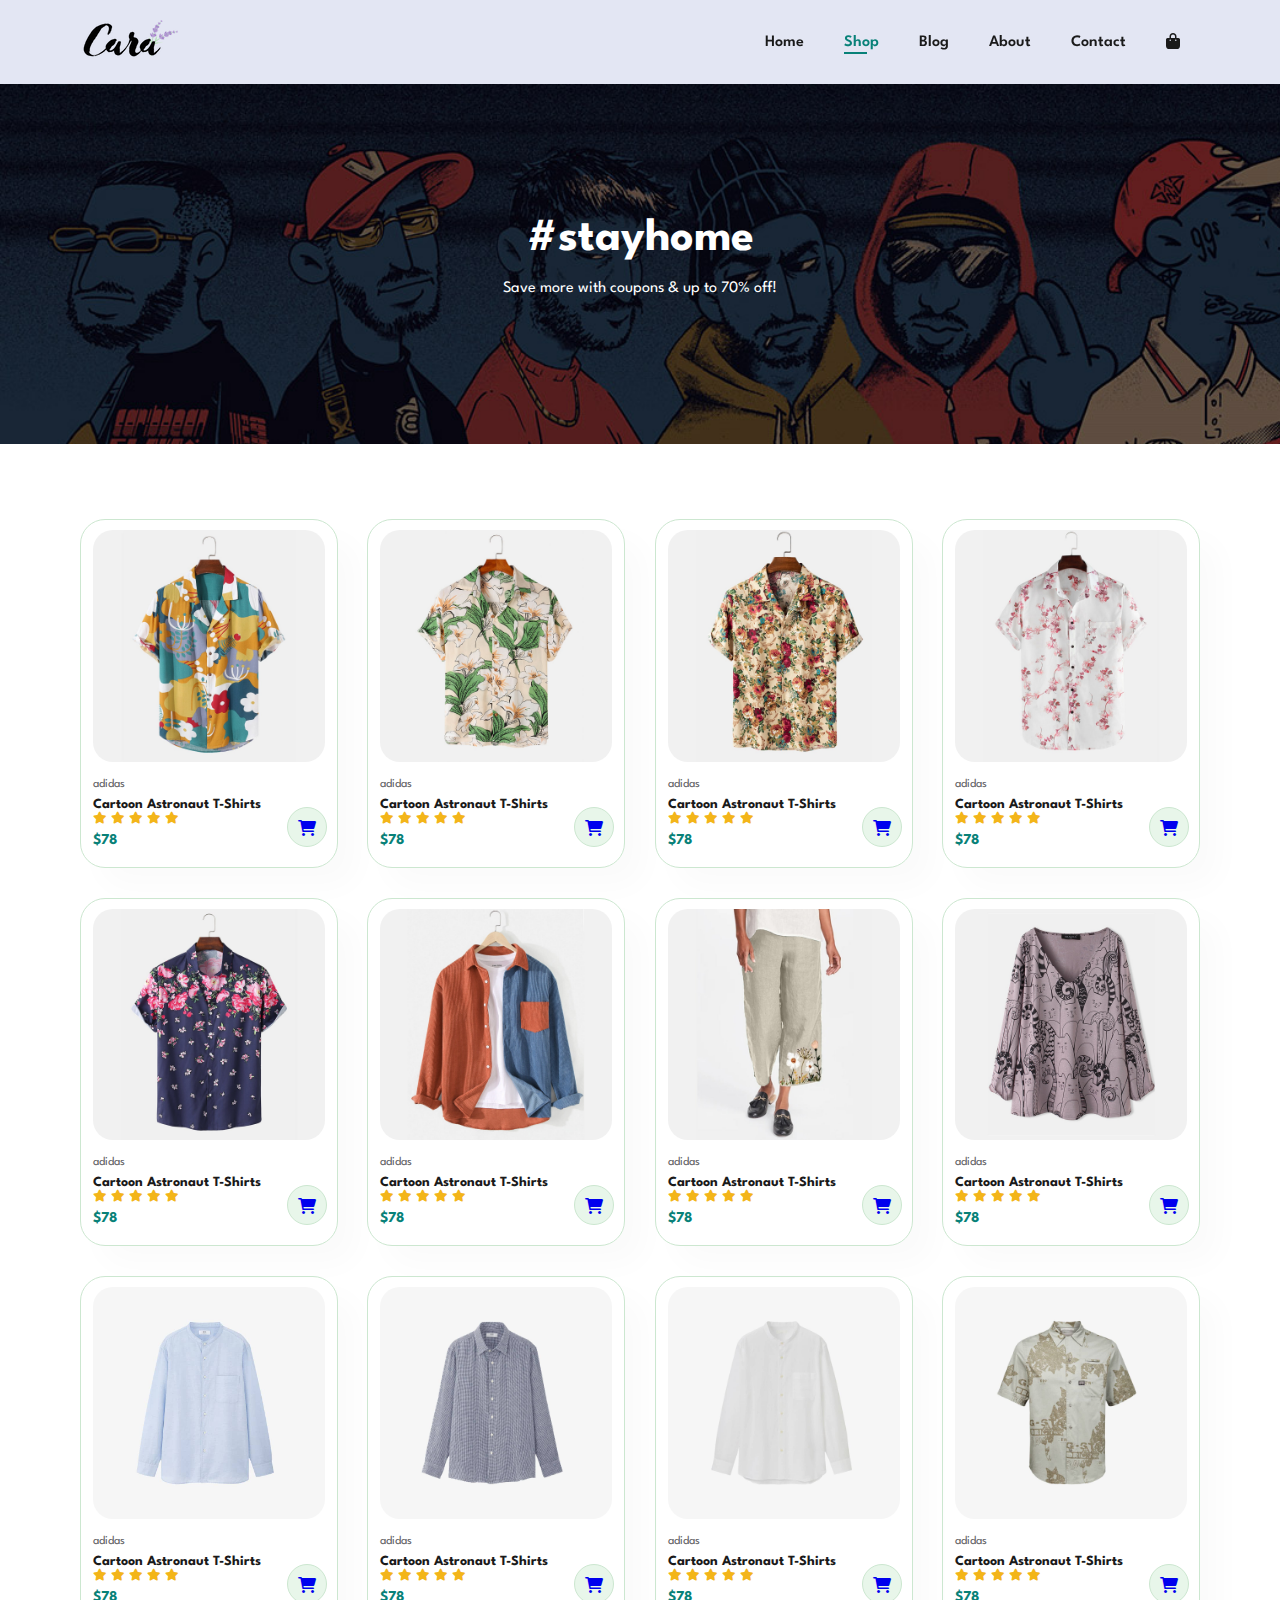
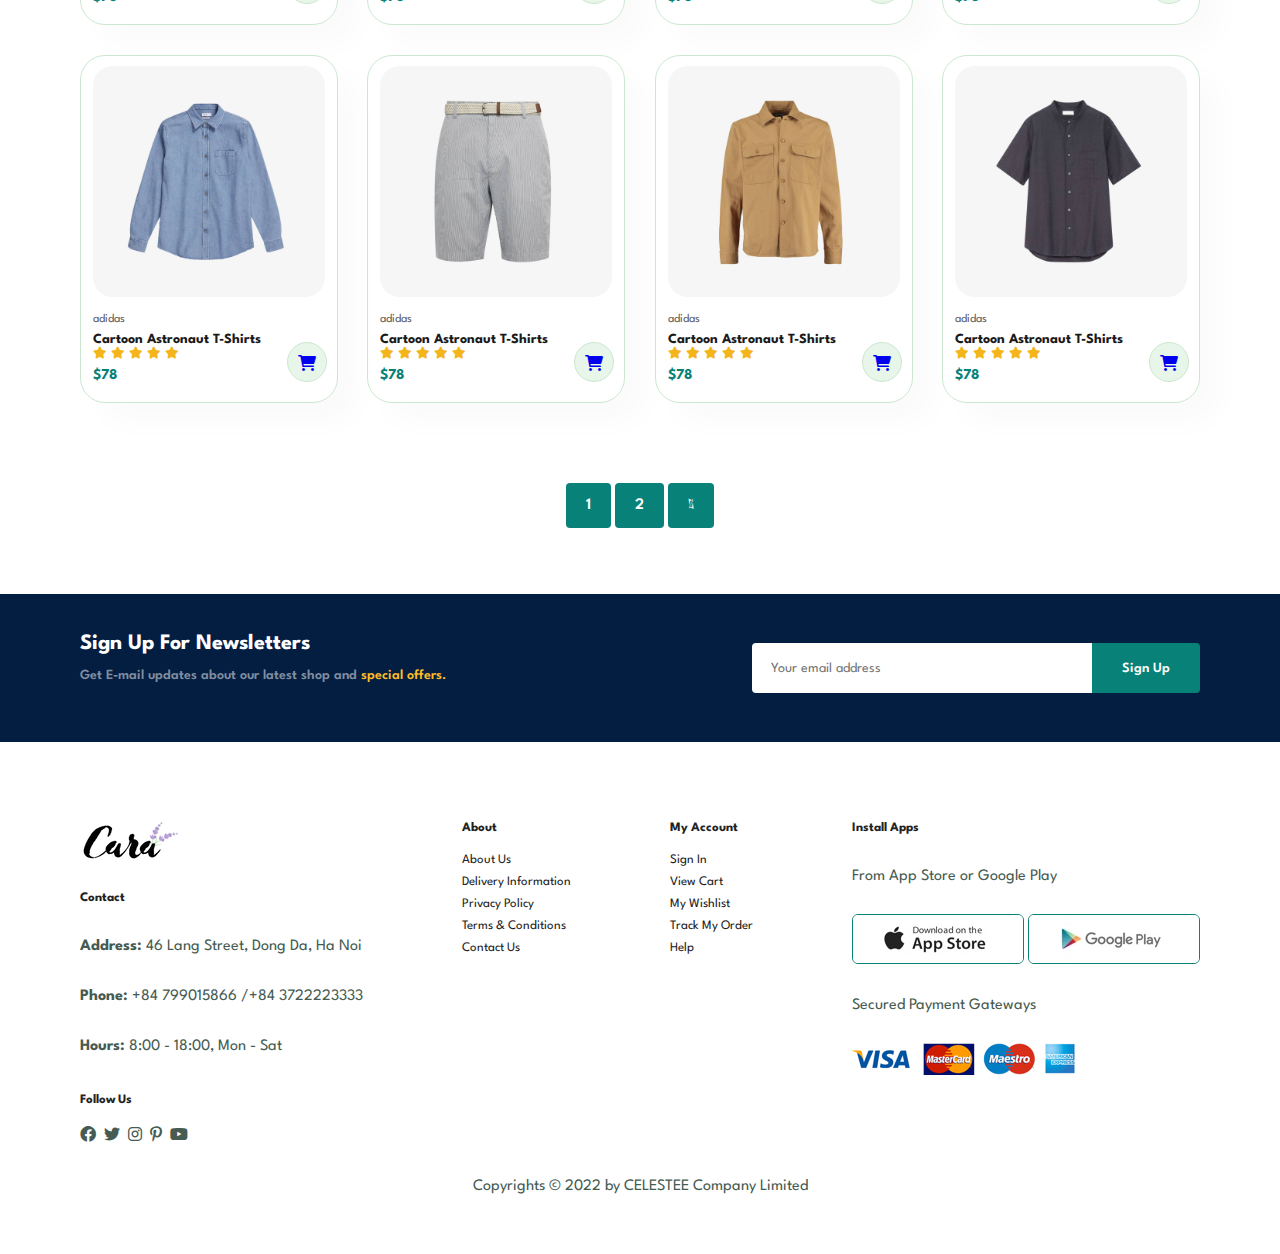
==== shop.html @ 80ef79e8 "shop" ====
<!DOCTYPE html>
<html lang="en">

    <head>
        <meta charset="UTF-8">
        <meta http-equiv="X-UA-Compatible" content="IE=edge">
        <meta name="viewport" content="width=device-width, initial-scale=1.0">
        <title>Tech2etc Ecommerce Tutorial</title>
        <link rel="stylesheet" href="fontawesome-free-6.1.1-web/css/all.min.css">
        <link rel="stylesheet" href="style.css">
        <link rel="stylesheet" href="shop.css">
    </head>

    <body>
        <section id="header">
            <a href="#"><img src="img/logo.png" class="logo" alt=""></a>

            <div>
                <ul id="navbar">
                    <li><a href="index.html">Home</a></li>
                    <li><a class="active" href="shop.html">Shop</a></li>
                    <li><a href="blog.html">Blog</a></li>
                    <li><a href="about.html">About</a></li>
                    <li><a href="contact.html">Contact</a></li>
                    <li id="lg-bag"><a href="cart.html"><i class="fa-solid fa-bag-shopping"></i></a></li>
                    <a href="#" id="close"><i class="fa-solid fa-xmark"></i></a>
                </ul>
            </div>
            <div id="mobile">
                <a href="cart.html"><i class="fa-solid fa-bag-shopping"></i></a>
                <i id="bar" class="fas fa-outdent"></i>
            </div>
        </section>

        <section id="page-header">
            
            <h2>#stayhome</h2>
            
            <p>Save more with coupons & up to 70% off! </p>
            
        </section>


        <section id="product1" class="section-p1">
            
            <div class="pro-container">
                <div class="pro" onclick="window.location.href='sproduct.html'">
                    <img src="img/products/f1.jpg" alt="">
                    <div class="des">
                        <span>adidas</span>
                        <h5>Cartoon Astronaut T-Shirts</h5>
                        <div class="star">
                            <i class="fas fa-star"></i>
                            <i class="fas fa-star"></i>
                            <i class="fas fa-star"></i>
                            <i class="fas fa-star"></i>
                            <i class="fas fa-star"></i>
                        </div>
                        <h4>$78</h4>
                    </div>
                    <a href="#"><i class="fa-solid fa-cart-shopping cart"></i></a>
                </div>

                <div class="pro">
                    <img src="img/products/f2.jpg" alt="">
                    <div class="des">
                        <span>adidas</span>
                        <h5>Cartoon Astronaut T-Shirts</h5>
                        <div class="star">
                            <i class="fas fa-star"></i>
                            <i class="fas fa-star"></i>
                            <i class="fas fa-star"></i>
                            <i class="fas fa-star"></i>
                            <i class="fas fa-star"></i>
                        </div>
                        <h4>$78</h4>
                    </div>
                    <a href="#"><i class="fa-solid fa-cart-shopping cart"></i></a>
                </div>

                <div class="pro">
                    <img src="img/products/f3.jpg" alt="">
                    <div class="des">
                        <span>adidas</span>
                        <h5>Cartoon Astronaut T-Shirts</h5>
                        <div class="star">
                            <i class="fas fa-star"></i>
                            <i class="fas fa-star"></i>
                            <i class="fas fa-star"></i>
                            <i class="fas fa-star"></i>
                            <i class="fas fa-star"></i>
                        </div>
                        <h4>$78</h4>
                    </div>
                    <a href="#"><i class="fa-solid fa-cart-shopping cart"></i></a>
                </div>

                <div class="pro">
                    <img src="img/products/f4.jpg" alt="">
                    <div class="des">
                        <span>adidas</span>
                        <h5>Cartoon Astronaut T-Shirts</h5>
                        <div class="star">
                            <i class="fas fa-star"></i>
                            <i class="fas fa-star"></i>
                            <i class="fas fa-star"></i>
                            <i class="fas fa-star"></i>
                            <i class="fas fa-star"></i>
                        </div>
                        <h4>$78</h4>
                    </div>
                    <a href="#"><i class="fa-solid fa-cart-shopping cart"></i></a>
                </div>

                <div class="pro">
                    <img src="img/products/f5.jpg" alt="">
                    <div class="des">
                        <span>adidas</span>
                        <h5>Cartoon Astronaut T-Shirts</h5>
                        <div class="star">
                            <i class="fas fa-star"></i>
                            <i class="fas fa-star"></i>
                            <i class="fas fa-star"></i>
                            <i class="fas fa-star"></i>
                            <i class="fas fa-star"></i>
                        </div>
                        <h4>$78</h4>
                    </div>
                    <a href="#"><i class="fa-solid fa-cart-shopping cart"></i></a>
                </div>

                <div class="pro">
                    <img src="img/products/f6.jpg" alt="">
                    <div class="des">
                        <span>adidas</span>
                        <h5>Cartoon Astronaut T-Shirts</h5>
                        <div class="star">
                            <i class="fas fa-star"></i>
                            <i class="fas fa-star"></i>
                            <i class="fas fa-star"></i>
                            <i class="fas fa-star"></i>
                            <i class="fas fa-star"></i>
                        </div>
                        <h4>$78</h4>
                    </div>
                    <a href="#"><i class="fa-solid fa-cart-shopping cart"></i></a>
                </div>

                <div class="pro">
                    <img src="img/products/f7.jpg" alt="">
                    <div class="des">
                        <span>adidas</span>
                        <h5>Cartoon Astronaut T-Shirts</h5>
                        <div class="star">
                            <i class="fas fa-star"></i>
                            <i class="fas fa-star"></i>
                            <i class="fas fa-star"></i>
                            <i class="fas fa-star"></i>
                            <i class="fas fa-star"></i>
                        </div>
                        <h4>$78</h4>
                    </div>
                    <a href="#"><i class="fa-solid fa-cart-shopping cart"></i></a>
                </div>

                <div class="pro">
                    <img src="img/products/f8.jpg" alt="">
                    <div class="des">
                        <span>adidas</span>
                        <h5>Cartoon Astronaut T-Shirts</h5>
                        <div class="star">
                            <i class="fas fa-star"></i>
                            <i class="fas fa-star"></i>
                            <i class="fas fa-star"></i>
                            <i class="fas fa-star"></i>
                            <i class="fas fa-star"></i>
                        </div>
                        <h4>$78</h4>
                    </div>
                    <a href="#"><i class="fa-solid fa-cart-shopping cart"></i></a>
                </div>
            
                <div class="pro">
                    <img src="img/products/n1.jpg" alt="">
                    <div class="des">
                        <span>adidas</span>
                        <h5>Cartoon Astronaut T-Shirts</h5>
                        <div class="star">
                            <i class="fas fa-star"></i>
                            <i class="fas fa-star"></i>
                            <i class="fas fa-star"></i>
                            <i class="fas fa-star"></i>
                            <i class="fas fa-star"></i>
                        </div>
                        <h4>$78</h4>
                    </div>
                    <a href="#"><i class="fa-solid fa-cart-shopping cart"></i></a>
                </div>

                <div class="pro">
                    <img src="img/products/n2.jpg" alt="">
                    <div class="des">
                        <span>adidas</span>
                        <h5>Cartoon Astronaut T-Shirts</h5>
                        <div class="star">
                            <i class="fas fa-star"></i>
                            <i class="fas fa-star"></i>
                            <i class="fas fa-star"></i>
                            <i class="fas fa-star"></i>
                            <i class="fas fa-star"></i>
                        </div>
                        <h4>$78</h4>
                    </div>
                    <a href="#"><i class="fa-solid fa-cart-shopping cart"></i></a>
                </div>

                <div class="pro">
                    <img src="img/products/n3.jpg" alt="">
                    <div class="des">
                        <span>adidas</span>
                        <h5>Cartoon Astronaut T-Shirts</h5>
                        <div class="star">
                            <i class="fas fa-star"></i>
                            <i class="fas fa-star"></i>
                            <i class="fas fa-star"></i>
                            <i class="fas fa-star"></i>
                            <i class="fas fa-star"></i>
                        </div>
                        <h4>$78</h4>
                    </div>
                    <a href="#"><i class="fa-solid fa-cart-shopping cart"></i></a>
                </div>

                <div class="pro">
                    <img src="img/products/n4.jpg" alt="">
                    <div class="des">
                        <span>adidas</span>
                        <h5>Cartoon Astronaut T-Shirts</h5>
                        <div class="star">
                            <i class="fas fa-star"></i>
                            <i class="fas fa-star"></i>
                            <i class="fas fa-star"></i>
                            <i class="fas fa-star"></i>
                            <i class="fas fa-star"></i>
                        </div>
                        <h4>$78</h4>
                    </div>
                    <a href="#"><i class="fa-solid fa-cart-shopping cart"></i></a>
                </div>

                <div class="pro">
                    <img src="img/products/n5.jpg" alt="">
                    <div class="des">
                        <span>adidas</span>
                        <h5>Cartoon Astronaut T-Shirts</h5>
                        <div class="star">
                            <i class="fas fa-star"></i>
                            <i class="fas fa-star"></i>
                            <i class="fas fa-star"></i>
                            <i class="fas fa-star"></i>
                            <i class="fas fa-star"></i>
                        </div>
                        <h4>$78</h4>
                    </div>
                    <a href="#"><i class="fa-solid fa-cart-shopping cart"></i></a>
                </div>

                <div class="pro">
                    <img src="img/products/n6.jpg" alt="">
                    <div class="des">
                        <span>adidas</span>
                        <h5>Cartoon Astronaut T-Shirts</h5>
                        <div class="star">
                            <i class="fas fa-star"></i>
                            <i class="fas fa-star"></i>
                            <i class="fas fa-star"></i>
                            <i class="fas fa-star"></i>
                            <i class="fas fa-star"></i>
                        </div>
                        <h4>$78</h4>
                    </div>
                    <a href="#"><i class="fa-solid fa-cart-shopping cart"></i></a>
                </div>

                <div class="pro">
                    <img src="img/products/n7.jpg" alt="">
                    <div class="des">
                        <span>adidas</span>
                        <h5>Cartoon Astronaut T-Shirts</h5>
                        <div class="star">
                            <i class="fas fa-star"></i>
                            <i class="fas fa-star"></i>
                            <i class="fas fa-star"></i>
                            <i class="fas fa-star"></i>
                            <i class="fas fa-star"></i>
                        </div>
                        <h4>$78</h4>
                    </div>
                    <a href="#"><i class="fa-solid fa-cart-shopping cart"></i></a>
                </div>

                <div class="pro">
                    <img src="img/products/n8.jpg" alt="">
                    <div class="des">
                        <span>adidas</span>
                        <h5>Cartoon Astronaut T-Shirts</h5>
                        <div class="star">
                            <i class="fas fa-star"></i>
                            <i class="fas fa-star"></i>
                            <i class="fas fa-star"></i>
                            <i class="fas fa-star"></i>
                            <i class="fas fa-star"></i>
                        </div>
                        <h4>$78</h4>
                    </div>
                    <a href="#"><i class="fa-solid fa-cart-shopping cart"></i></a>
                </div>
            </div>
        </section>

        <section id="panigation" class="section-p1">
            <a href="#">1</a>
            <a href="#">2</a>
            <a href="#"><i class="fal fa-long-arrow-alt-right"></i></a>
        </section>

        <section id="newsletter" class="section-p1 section-m1">
            <div class="newstext">
                <h4>Sign Up For Newsletters</h4>
                <p>Get E-mail updates about our latest shop and <span>special offers.</span></p>
            </div>
            <div class="form">
                <input type="text" placeholder="Your email address">
                <button class="normal">Sign Up</button>
            </div>
        </section>
        
        <footer class="section-p1">
            <div class="col">
                <img class="logo" src="img/logo.png" alt="">
                <h4>Contact</h4>
                <p><strong>Address: </strong>46 Lang Street, Dong Da, Ha Noi</p>
                <p><strong>Phone: </strong>+84 799015866 /+84 3722223333</p>
                <p><strong>Hours: </strong>8:00 - 18:00, Mon - Sat</p>
                <div class="follow">
                    <h4>Follow Us</h4>
                    <div class="icon">
                        <i class="fab fa-facebook"></i>
                        <i class="fab fa-twitter"></i>
                        <i class="fab fa-instagram"></i>
                        <i class="fab fa-pinterest-p"></i>
                        <i class="fab fa-youtube"></i>
                    </div>
                </div>
            </div>

            <div class="col">
                <h4>About</h4>
                <a href="#">About Us</a>
                <a href="#">Delivery Information</a>
                <a href="#">Privacy Policy</a>
                <a href="#">Terms & Conditions</a>
                <a href="#">Contact Us</a>
            </div>

            <div class="col">
                <h4>My Account</h4>
                <a href="#">Sign In</a>
                <a href="#">View Cart</a>
                <a href="#">My Wishlist</a>
                <a href="#">Track My Order</a>
                <a href="#">Help</a>
            </div>

            <div class="col install">
                <h4>Install Apps</h4>
                <p>From App Store or Google Play</p>
                <div class="row">
                    <img src="img/pay/app.jpg" alt="">
                    <img src="img/pay/play.jpg" alt="">
                </div>
                <p>Secured Payment Gateways </p>
                <img src="img/pay/pay.png" alt="">
            </div>

            <div class="copyright">
                <p>Copyrights © 2022 by CELESTEE Company Limited</p>
            </div>
        </footer>
        
        
        <script src="script.js"></script>
    </body>

</html>
---- style.css ----
@import url("https://fonts.googleapis.com/css2?family=Spartan:wght@100;200;300;400;500;600;700;800;900&display=swap");
* {
  margin: 0;
  padding: 0;
  box-sizing: border-box;
  font-family: "Spartan", sans-serif;
}

html {
  scroll-behavior: smooth;
}

/* Global Styles */

h1 {
  font-size: 50px;
  line-height: 64px;
  color: #222;
}

h2 {
  font-size: 46px;
  line-height: 54px;
  color: #222;
}

h4 {
  font-size: 20px;
  color: #222;
}

h6 {
  font-weight: 700;
  font-size: 12px;
}

p {
  font-size: 16px;
  color: #465b52;
  margin: 15px 0 20px 0;
}

.section-p1 {
  padding: 40px 80px;
}

.section-m1 {
  margin: 40px 0;
}

button.normal{
  font-size: 14px;
  font-weight: 600;
  padding: 15px 30px;
  color: #000;
  background-color: #fff;
  border-radius: 4px;
  cursor: pointer;
  border: none;
  outline: none;
  transition: 0.2s;
}

button.white{
  font-size: 13px;
  font-weight: 600;
  padding: 11px 18px;
  color: #fff;
  background-color: transparent;
  cursor: pointer;
  border: 1px solid #fff;
  outline: none;
  transition: 0.2s;
}

body {
  width: 100%;
}


#header{
  display: flex;
  align-items: center;
  justify-content: space-between;
  padding: 20px 80px;
  background: #E3E6F3;
  box-shadow: 0 5px 15px rgba(0, 0, 0, 0.06);
  z-index: 999;
  position: sticky;
  top: 0;
  left: 0;
}

#navbar{
  display: flex;
  align-items: center;
  justify-content: center;
}

#navbar li{
  list-style: none;
  padding: 0 20px;
  position: relative;
}

#navbar li a{
  text-decoration: none;
  font-size: 16px;
  font-weight: 600;
  color: #1a1a1a; 
  transition: 0.3s ease;
}

#navbar li a:hover,
#navbar li a.active {
  color: #088178;
}

#navbar li a.active::after,
#navbar li a:hover::after{
  content: "";
  width: 30%;
  height: 2px;
  background: #088178;
  position: absolute;
  bottom: -4px;
  left: 20px;
}

#mobile{
  display: none;
  align-items: center;
}

#close{
  display: none;
}
/* Home Page */
#hero{
  background-image: url("img/hero4.png");
  height: 90vh;
  width: 100%;
  background-size: cover;
  background-position: top 25% right 0;
  padding: 0 80px;
  display: flex;
  flex-direction: column;
  align-items: flex-start;
  justify-content: center;
}

#hero h4{
  padding-bottom: 15px;
}

#hero h1{
  color: #088178;
}

#hero button{
  background-image: url("img/button.png");
  background-color: transparent;
  color: #088178;
  border: 0;
  padding: 14px 80px 14px 65px;
  background-repeat: no-repeat;
  cursor: pointer;
  font-weight: 700;
  font-size: 15px;
}

#feature{
  display: flex;
  align-items: center;
  justify-content: space-between;
  flex-wrap: wrap;
}

#feature .fe-box{
  width: 180px;
  text-align: center;
  padding: 25px 15px;
  box-shadow: 20px 20px 34px rgba(0, 0, 0, 0.03);
  border: 1px solid #cce7d0;
  border-radius: 4px;
  margin: 15px 0;
}

#feature .fe-box:hover{
  box-shadow: 20px 20px 54px rgba(70, 62, 221, 0.1);
}

#feature .fe-box img{
  width: 100%;
  margin-bottom: 10px;
}

#feature .fe-box h6{
  display: inline-block;
  padding: 9px 8px 6px 8px;
  line-height: 1;
  border-radius: 4px;
  color: #088178;
  background-color: #fddde4;
}

#feature .fe-box:nth-child(2) h6{
  background-color: #cdebbc;
}

#feature .fe-box:nth-child(3) h6{
  background-color: #d1e8f2;
}

#feature .fe-box:nth-child(4) h6{
  background-color: #cdd4f8;
}

#feature .fe-box:nth-child(5) h6{
  background-color: #f6dbf6;
}

#feature .fe-box:nth-child(6) h6{
  background-color: #fff2e5;
}

#product1{
  text-align: center;
}

#product1 .pro-container{
  display: flex;
  justify-content: space-between;
  padding-top: 20px;
  flex-wrap: wrap;
}

#product1 .pro{
  width: 23%;
  min-width: 250px;
  padding: 10px 12px;
  border: 1px solid #cce7d0;
  border-radius: 25px;
  cursor: pointer;
  box-shadow: 20px 20px 30px rgba(0, 0, 0, 0.02);
  margin: 15px 0;
  transition: 0.2s ease;
  position: relative; 
}

#product1 .pro:hover{
  box-shadow: 20px 20px 30px rgba(0, 0, 0, 0.06)
}

#product1 .pro img{
  width: 100%;
  border-radius: 20px;
}

#product1 .pro .des{
  text-align: start;
  padding: 10px 0;
}

#product1 .pro .des span{
  color: #606063;
  font-size: 12px;
}

#product1 .pro .des h5{
  padding-top: 7px;
  color: #1a1a1a;
  font-size: 14px;
}

#product1 .pro .des i{
  font-size: 12px;
  color: rgb(243, 181, 25);
}

#product1 .pro .des h4{
  padding-top: 7px;
  font-size: 15px;
  font-weight: 700;
  color: #088178;
}

#product1 .pro .cart{
  width: 40px;
  height: 40px;
  line-height: 40px;
  border-radius: 50px;
  background-color: #e8f6ea;
  border: 1px solid #cce7d0;
  position: absolute;
  bottom: 20px;
  right: 10px;
}

#banner{
  display: flex;
  flex-direction: column;
  justify-content: center;
  align-items: center;
  text-align: center;
  background-image: url("img/banner/b2.jpg");
  width: 100%;
  height: 40vh;
  background-size: cover;
  background-position: center;
}

#banner h2{
  color: #fff;
  font-size: 16px;
  padding: 10px 0;
}

#banner h2 span{
  color: #ef3636;
}

#banner button:hover{
  background: #088178;
  color: #fff;
}

#sm-banner{
  display: flex;
  justify-content: space-between;
  flex-wrap: wrap;
}

#sm-banner .banner-box{
  display: flex;
  flex-direction: column;
  justify-content: center;
  align-items: flex-start;
  background-image: url("img/banner/b17.jpg");
  min-width: 580px;
  height: 50vh;
  background-size: cover;
  background-position: center;
  padding: 30px;
}

#sm-banner .banner-box2{
  background-image: url("img/banner/b10.jpg");
}

#sm-banner h4{
  color: #fff;
  font-size: 20px;
  font-weight: 300;
}

#sm-banner h2{
  color: #fff;
  font-size: 28px;
  font-weight: 800;
}

#sm-banner span{
  color: #fff;
  font-size: 14px;
  font-weight: 500;
  padding-bottom: 15px;
}

#sm-banner .banner-box:hover button{
  background: #088178;
  border: 1px solid #088178;
}

#banner3{
  display: flex;
  justify-content: space-between;
  flex-wrap: wrap;
  padding: 0 80px;
}

#banner3 .banner-box{
  display: flex;
  flex-direction: column;
  justify-content: center;
  align-items: flex-start;
  background-image: url("img/banner/b7.jpg");
  min-width: 30%;
  height: 30vh;
  background-size: cover;
  background-position: center;
  padding: 20px;
  margin-bottom: 20px;
}

#banner3 .banner-box2{
  background-image: url("img/banner/b4.jpg");
}

#banner3 .banner-box3{
  background-image: url("img/banner/b18.jpg");
}

#banner3 h2{
  color: #fff;
  font-weight: 900;
  font-size: 22px;
}

#banner3 h3{
  color: #ec544e;
  font-weight: 800;
  font-size: 15px;
}

#newsletter{
  display: flex;
  justify-content: space-between;
  flex-wrap: wrap;
  align-items: center;
  background-image: url("img/banner/b14");
  background-repeat: no-repeat;
  background-position: 20% 30%;
  background-color: #041e42;
}

#newsletter h4{
  font-size: 22px;
  font-weight: 700;
  color: #fff;
}

#newsletter p{
  font-size: 14px;
  font-weight: 600;
  color: #818ea0;
}

#newsletter p span{
  color: #ffbd27;
}

#newsletter .form{
  display: flex;
  width: 40%;
}

#newsletter input{
  height: 3.125rem;
  padding: 0 1.25em;
  font-size: 14px;
  width: 100%;
  border: 1px solid transparent;
  border-radius: 4px;
  outline: none;
  border-top-right-radius: 0;
  border-bottom-right-radius: 0;
}

#newsletter button{
  background-color: #088178;
  color: #fff;
  white-space: nowrap;
  border-top-left-radius: 0;
  border-bottom-left-radius: 0;
}

footer{
  display: flex;
  flex-wrap: wrap;
  justify-content: space-between;
}

footer .col{
  display: flex;
  flex-direction: column;
  align-items: flex-start;
  margin-bottom: 20px;
}

footer .logo{
  margin-bottom: 30px;
}

footer h4{
  font-size: 14px;
  padding-bottom: 20px;
}

footer h4{
  font-size: 13px;
  margin-bottom: 0 0 8px 0;
}

footer a{
  font-size: 13px;
  text-decoration: none;
  color: #222;
  margin-bottom: 10px;
}

footer .follow{
  margin-top: 20px;
}

footer .follow i{
  color: #465b52;
  padding-right: 4px;
  cursor: pointer;
}

footer .install .row img{
  border: 1px solid #088178;
  border-radius: 6px;
}

footer .install img{
  margin: 10px 0 15px 0;
}

footer .follow i:hover,
footer a:hover{
  color: #088178;
}

footer .copyright{
  width: 100%;
  text-align: center;
}



/* Media query */
@media (max-width:799px) {
  .section-p1 {
    padding: 40px 40px;
  }
  #navbar {
    display: flex;
    flex-direction: column;
    align-items: flex-start;
    justify-content: flex-start;
    position: fixed;
    top: 0;
    right: -300px;
    height: 100vh;
    width: 300px;
    background-color: #E3E6F3;
    box-shadow: 0 40px 60px rgba(0, 0, 0, 0.1);
    padding: 80px 0 0 10px;
    transition: 0.3s;
  }

  #navbar.active{
    right: 0px;
  }

  #navbar li{
    margin-bottom: 25px;
  }

  #mobile{
    display: flex;
    align-items: center;
  }

  #mobile i{
    color: #1a1a1a;
    font-size: 24px;
    padding-left: 20px;
  }

  #close{
    display: initial;
    position: absolute;
    top: 30px;
    left: 30px;
    color: #222;
    font-size: 24px;
  }

  #lg-bag{
    display: none;
  }

  #hero {
    height: 70vh;
    padding: 0 80px;
    background-position: top 30% right 30%;
  }

  #feature {
    justify-content: center;
  }

  #feature .fe-box {
    margin: 15px 15px;
  }

  #product1 .pro-container {
    justify-content: center;
  }

  #product1 .pro {
    margin: 15px;
  }

  #banner {
    height: 20vh;
  }

  #sm-banner .banner-box {
    min-width: 100%;
    height: 30vh;
  }
  #banner3 {
    padding: 0 40px;
  }
  #banner3 .banner-box {
    width: 28%;
  }
  #newsletter .form {
    width: 70%;
  }
}

@media (max-width: 477px) {
  .section-p1 {
    padding: 20px;
  }
  #header {
    padding: 10px 30px;
  }
  h1 {
    font-size: 38px;
  }
  h2 {
    font-size: 32px;
  }
  #hero {
    padding: 0 20px;
    background-position: 55%;
  }
  #feature {
    justify-content: space-between;
  }
  #feature .fe-box {
    width: 155px;
    margin: 0 0 15px 0;
  }
  #product1 .pro {
    width: 100%;
  }
  #banner {
    height: 40vh;
  }
  #sm-banner .banner-box {
    height: 40vh;
  }
  #sm-banner .banner-box2 {
    margin-top: 20px;
  }
  #banner3 {
    padding: 0 20px;
  }
  #banner3 .banner-box {
    width: 100%;
  }
  #newsletter .form {
    width: 100%;
  }
  #newsletter {
    padding: 40px 20px;
  }
  footer .copyright {
    text-align: start;
  }

  #prodetails{
    display: flex;
    flex-direction: column;
  }
  #prodetails .single-pro-image{
    width: 100%;
    margin-right: 0px;
  }
  #prodetails .single-pro-details{
    width: 100%;
  }
}
---- shop.css ----
#page-header{
    background-image: url("img/banner/b1.jpg");
    width: 100%;
    height: 40vh;
    background-size: cover;
    display: flex;
    justify-content: center;
    text-align: center;
    flex-direction: column;
    padding: 14px;
}

#page-header h2,
#page-header p{
    color: #fff;
}

#panigation{
    text-align: center;

}

#panigation a{
    text-decoration: none;
    background-color: #088178;
    padding: 15px 20px;
    border-radius: 4px;
    color: #fff;
    font-weight: 600;
}

#panigation a i{
    font-size: 16px;
    font-weight: 600;
}
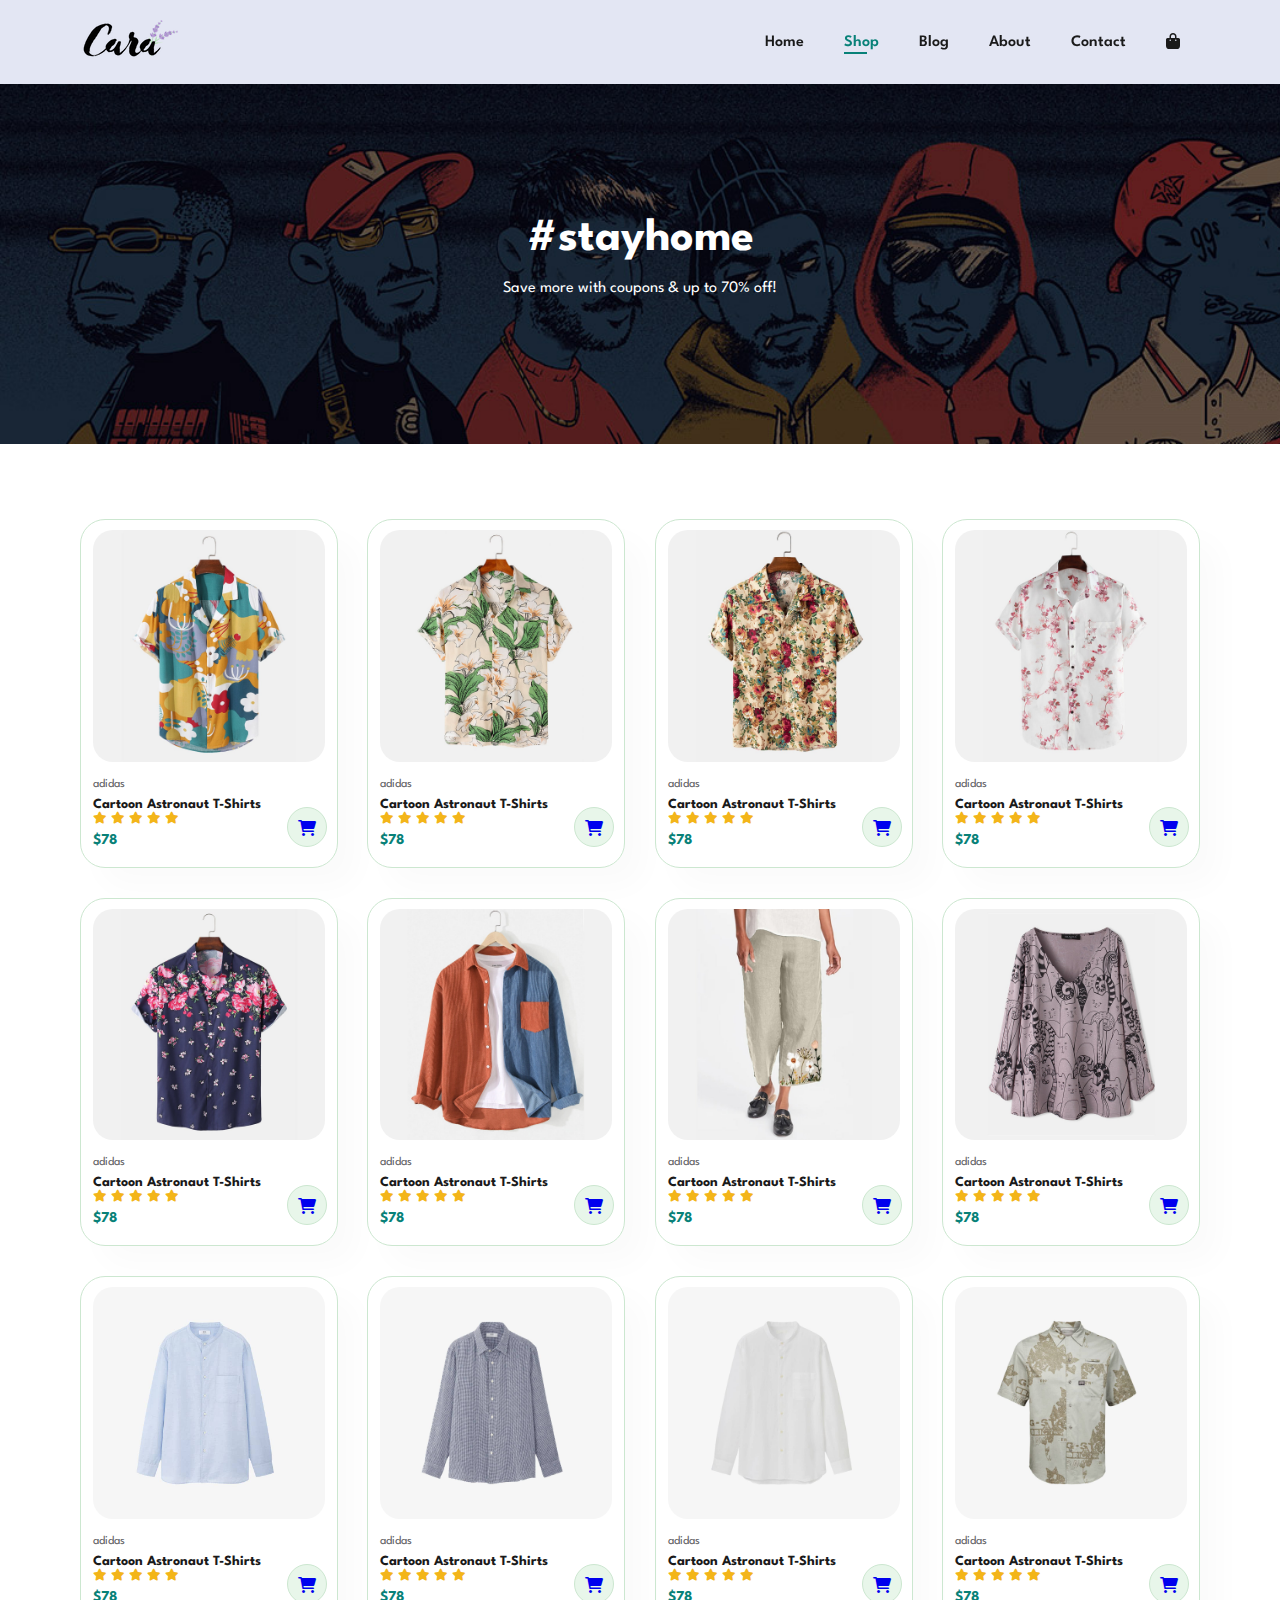
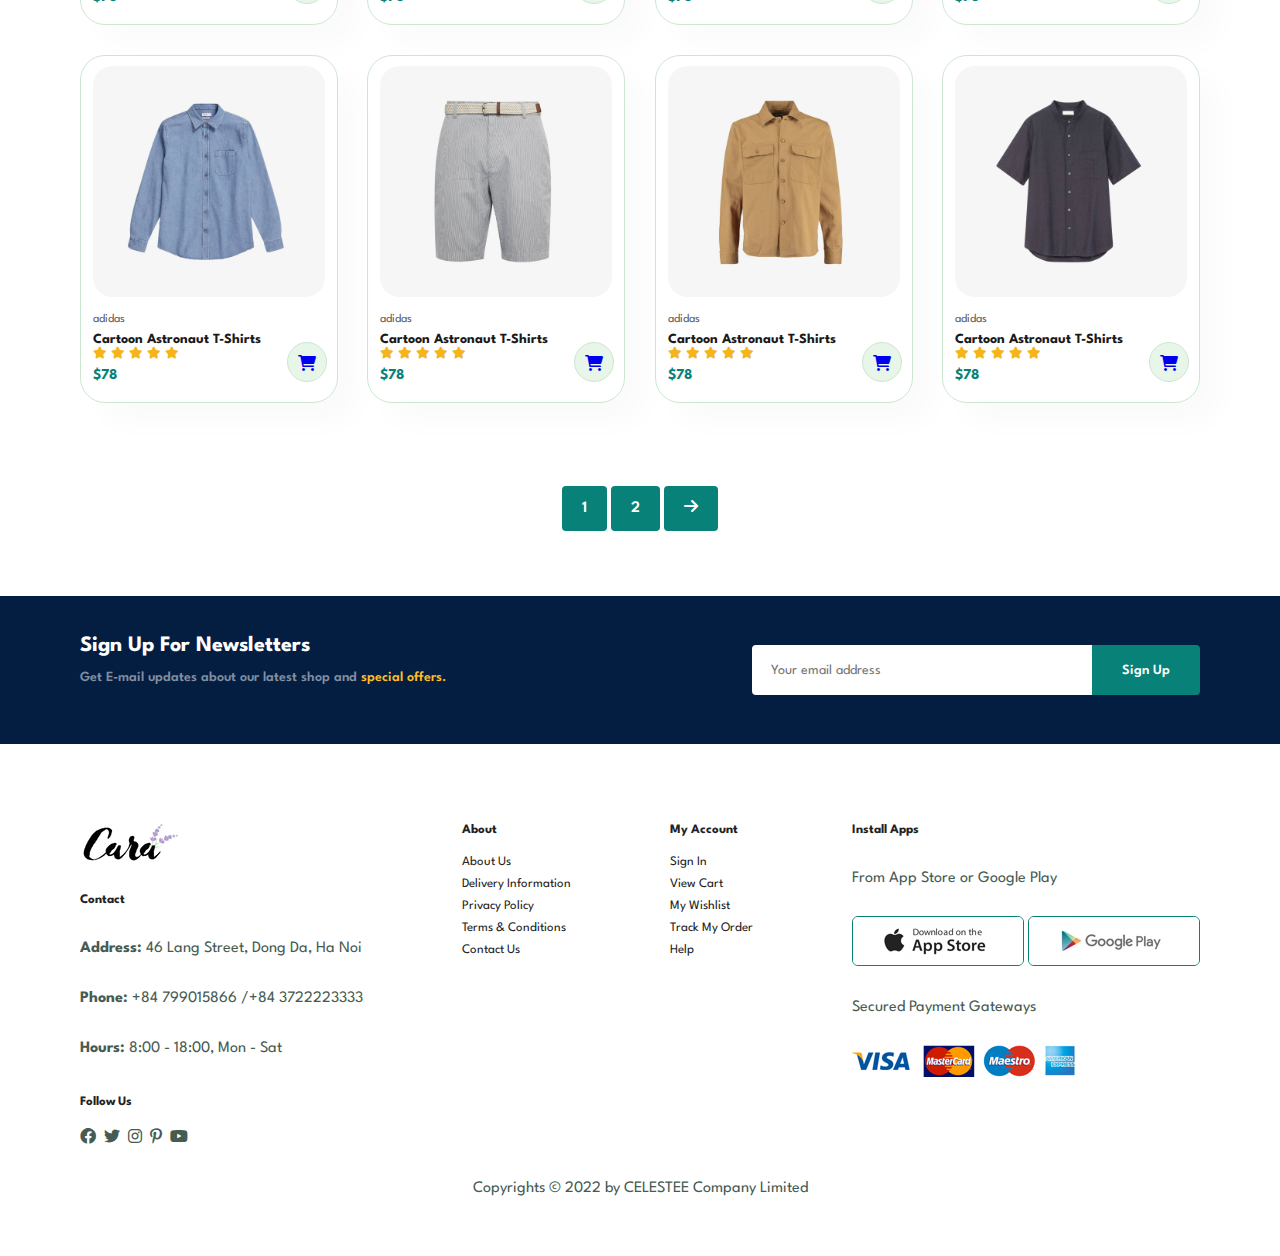
==== commit d295c699: "blog" ====
--- a/shop.html
+++ b/shop.html
@@ -321,7 +321,7 @@
         <section id="panigation" class="section-p1">
             <a href="#">1</a>
             <a href="#">2</a>
-            <a href="#"><i class="fal fa-long-arrow-alt-right"></i></a>
+            <a href="#"><i class="fa-solid fa-arrow-right"></i></a>
         </section>
 
         <section id="newsletter" class="section-p1 section-m1">
